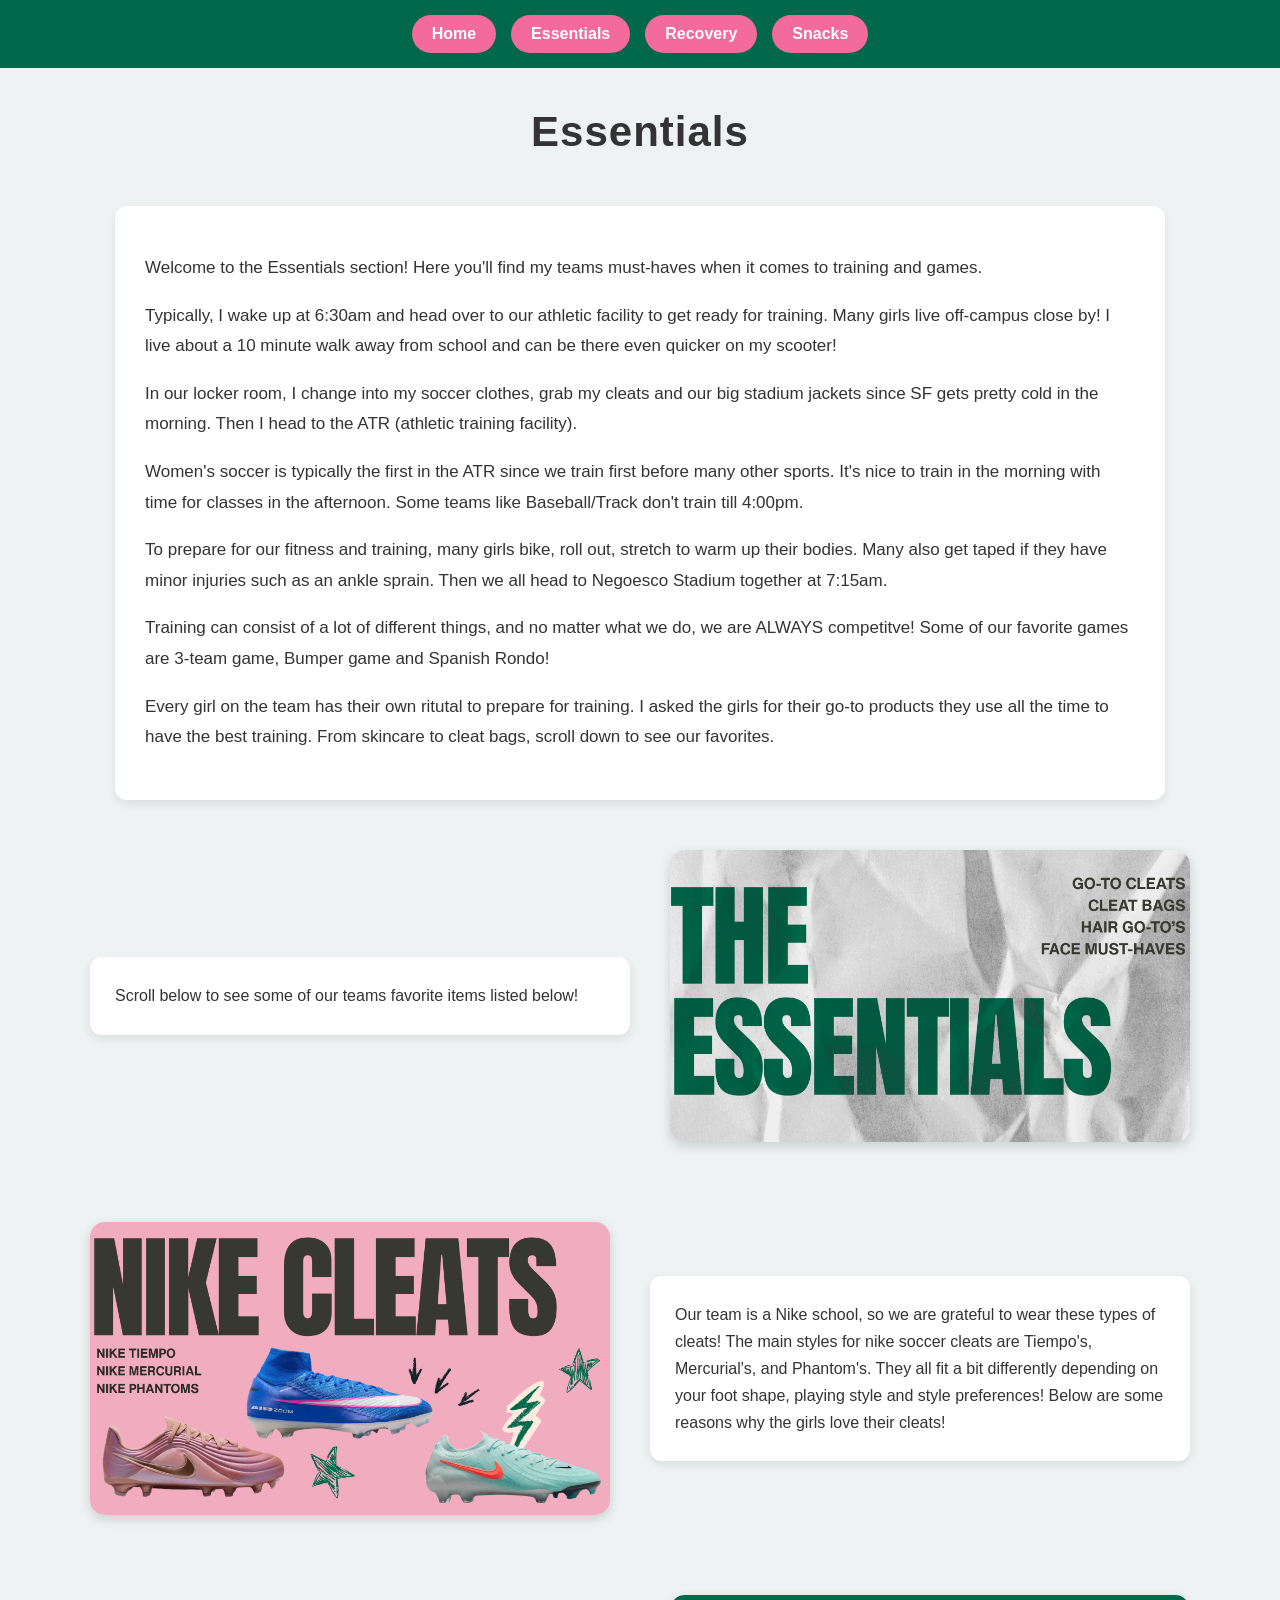
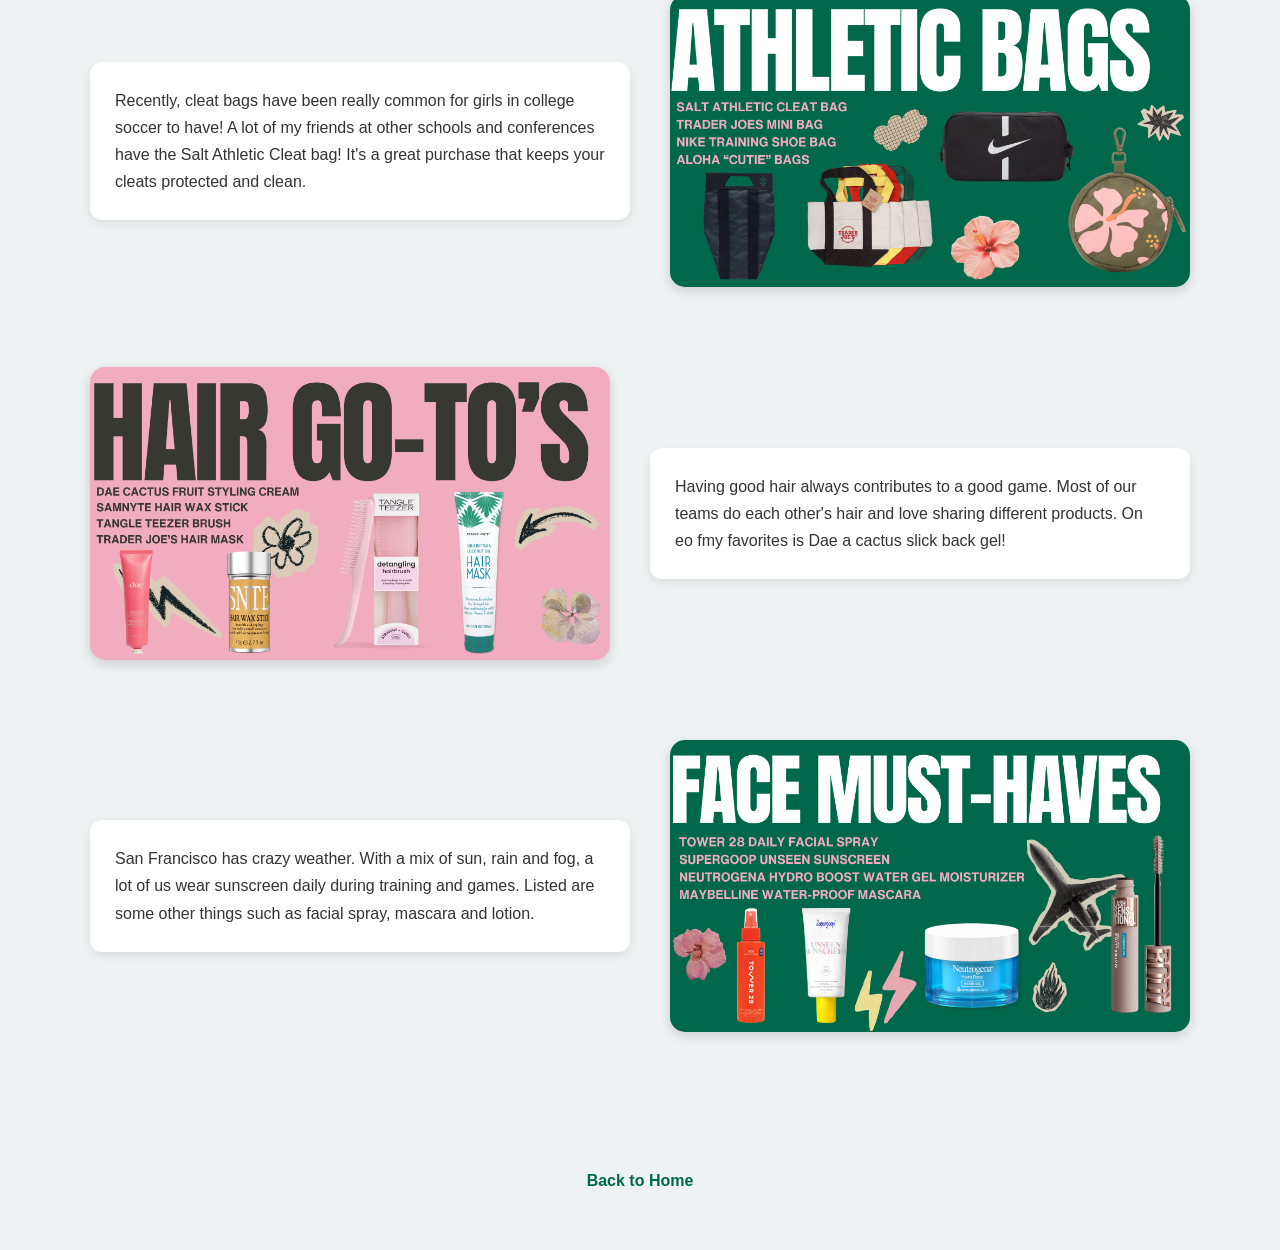
==== blog_1/blog_1.html @ 96dea5f0 "initial push to server" ====
<!doctype html>

<html lang="en">

<head>
    <meta charset="UTF-8">

    <!-- Correct CSS path -->
<link rel="stylesheet" href="../blog_1/css copy/blog1.css">

</head>

<body>

   <nav>
    <a href="../index.html">Home</a>
    <a href="../blog_1/blog_1.html">Essentials</a>
    <a href="../blog_2/blog_2.html">Recovery</a>
    <a href="../blog_3/blog_3.html">Snacks</a>
</nav>

   <h1>Essentials</h1>
<section class="essentials-container">

 <div class="intro">
    <p>
        Welcome to the Essentials section! Here you'll find my teams must-haves when it comes to training and games. 
    </p>
        
        Typically, I wake up at 6:30am and head over to our athletic facility to get ready for training. Many girls live off-campus close by! I live about a 10 minute walk away from school and can be there even quicker on my scooter! 
    </p>
    
    <p>
        In our locker room, I change into my soccer clothes, grab my cleats and our big stadium jackets since SF gets pretty cold in the morning. Then I head to the ATR (athletic training facility). 
    </p>

    <p>
        Women's soccer is typically the first in the ATR since we train first before many other sports. It's nice to train in the morning with time for classes in the afternoon. Some teams like Baseball/Track don't train till 4:00pm. 
    </p>  
    
    <p>
        To prepare for our fitness and training, many girls bike, roll out, stretch to warm up their bodies. Many also get taped if they have minor injuries such as an ankle sprain. Then we all head to Negoesco Stadium together at 7:15am.
    </p>

     <p>
        Training can consist of a lot of different things, and no matter what we do, we are ALWAYS competitve! Some of our favorite games are 3-team game, Bumper game and Spanish Rondo!
    </p>
        Every girl on the team has their own ritutal to prepare for training. I asked the girls for their go-to products they use all the time to have the best training. From skincare to cleat bags, scroll down to see our favorites.</p>
    </div>
</div>

    <div class="essential-item">
        <img src="img/the_essentials.png" alt="Essentials overview">
        <div class="text-box">
            <p>Scroll below to see some of our teams favorite items listed below!</p>
        </div>
    </div>

    <div class="essential-item">
        <img src="img/the_essentials1.png" alt="Cleats">
        <div class="text-box">
            <p>Our team is a Nike school, so we are grateful to wear these types of cleats! The main styles for nike soccer cleats are Tiempo's, Mercurial's, and Phantom's. They all fit a bit differently depending on your foot shape, playing style and style preferences! Below are some reasons why the girls love their cleats!</p>
        </div>
    </div>

    <div class="essential-item">
        <img src="img/the_essentials2.png" alt="Hair must haves">
        <div class="text-box">
            <p>Recently, cleat bags have been really common for girls in college soccer to have! A lot of my friends at other schools and conferences have the Salt Athletic Cleat bag! It's a great purchase that keeps your cleats protected and clean.</p>
        </div>
    </div>

    <div class="essential-item">
        <img src="img/the_essentials3.png" alt="Face essentials">
        <div class="text-box">
            <p>Having good hair always contributes to a good game. Most of our teams do each other's hair and love sharing different products. On eo fmy favorites is Dae a cactus slick back gel! </p>
        </div>
    </div>

    <div class="essential-item">
        <img src="img/the_essentials4.png" alt="Extra essentials">
        <div class="text-box">
          <p>San Francisco has crazy weather. With a mix of sun, rain and fog, a lot of us wear sunscreen daily during training and games. Listed are some other things such as facial spray, mascara and lotion. </p>
        </div>
    </div>

</section>

<a href="../index.html" class="back-home">Back to Home</a>
---- blog_1/css copy/blog1.css ----
/* BODY */
body {
    margin: 0;
    font-family: Helvetica, Arial, sans-serif;
    background-color: #eef2f3;
    color: #333;
}

/* Navigation bar */
nav {
    background-color: #00684A; /* nav background */
    padding: 15px 30px;
    display: flex;
    justify-content: center;
    gap: 15px; /* space between buttons */
}

/* All nav links as buttons */
nav a {
    display: inline-block;
    padding: 10px 20px;
    border-radius: 25px; /* rounded buttons */
    font-weight: 600;
    font-size: 16px;
    text-decoration: none;
    color: white;
    background-color: #F26B9A; /* pink button color */
    transition: all 0.3s ease;
}


/* PAGE HEADING */
h1 {
    text-align: center;
    margin-top: 40px;
    margin-bottom: 30px;
    color: #333;
    font-size: 42px;
    letter-spacing: 1px;
}

/* INTRO BOX */
.intro {
    width: 90%;
    max-width: 1000px;
    background-color: white;
    padding: 30px;
    border-radius: 12px;
    box-shadow: 0 4px 10px rgba(0,0,0,0.08);
    margin: 0 auto 50px auto;
    line-height: 1.8;
    font-size: 17px;
}

/* CONTAINER FOR ALL ESSENTIALS */
.essentials-container {
    max-width: 1100px;
    margin: 0 auto;
    padding: 20px;
}

/* EACH SECTION = FLEX ROW */
.essential-item {
    display: flex;
    align-items: center;
    justify-content: center;
    gap: 40px;
    margin-bottom: 80px;
    flex-wrap: wrap;
}

/* ALTERNATE LAYOUT */
.essential-item:nth-child(even) {
    flex-direction: row-reverse;
}

/* IMAGES */
.essential-item img {
    width: 100%;
    max-width: 520px;
    border-radius: 15px;
    box-shadow: 0 4px 12px rgba(0,0,0,0.15);
    display: block;
}

/* TEXT BOX */
.text-box {
    flex: 1;
    min-width: 280px;
    max-width: 500px;
    background-color: white;
    padding: 25px;
    border-radius: 12px;
    box-shadow: 0 4px 10px rgba(0,0,0,0.08);
}

/* TEXT INSIDE */
.text-box p {
    margin: 0;
    font-size: 16px;
    line-height: 1.7;
}

/* BACK TO HOME LINK ONLY */
.back-home {
    display: block;
    text-align: center;
    margin: 40px 0 60px 0;
    text-decoration: none;
    color: #00684A;
    font-weight: bold;
    font-size: 16px;
    transition: color 0.3s ease;
}

.back-home:hover {
    color: #A8228E;
}
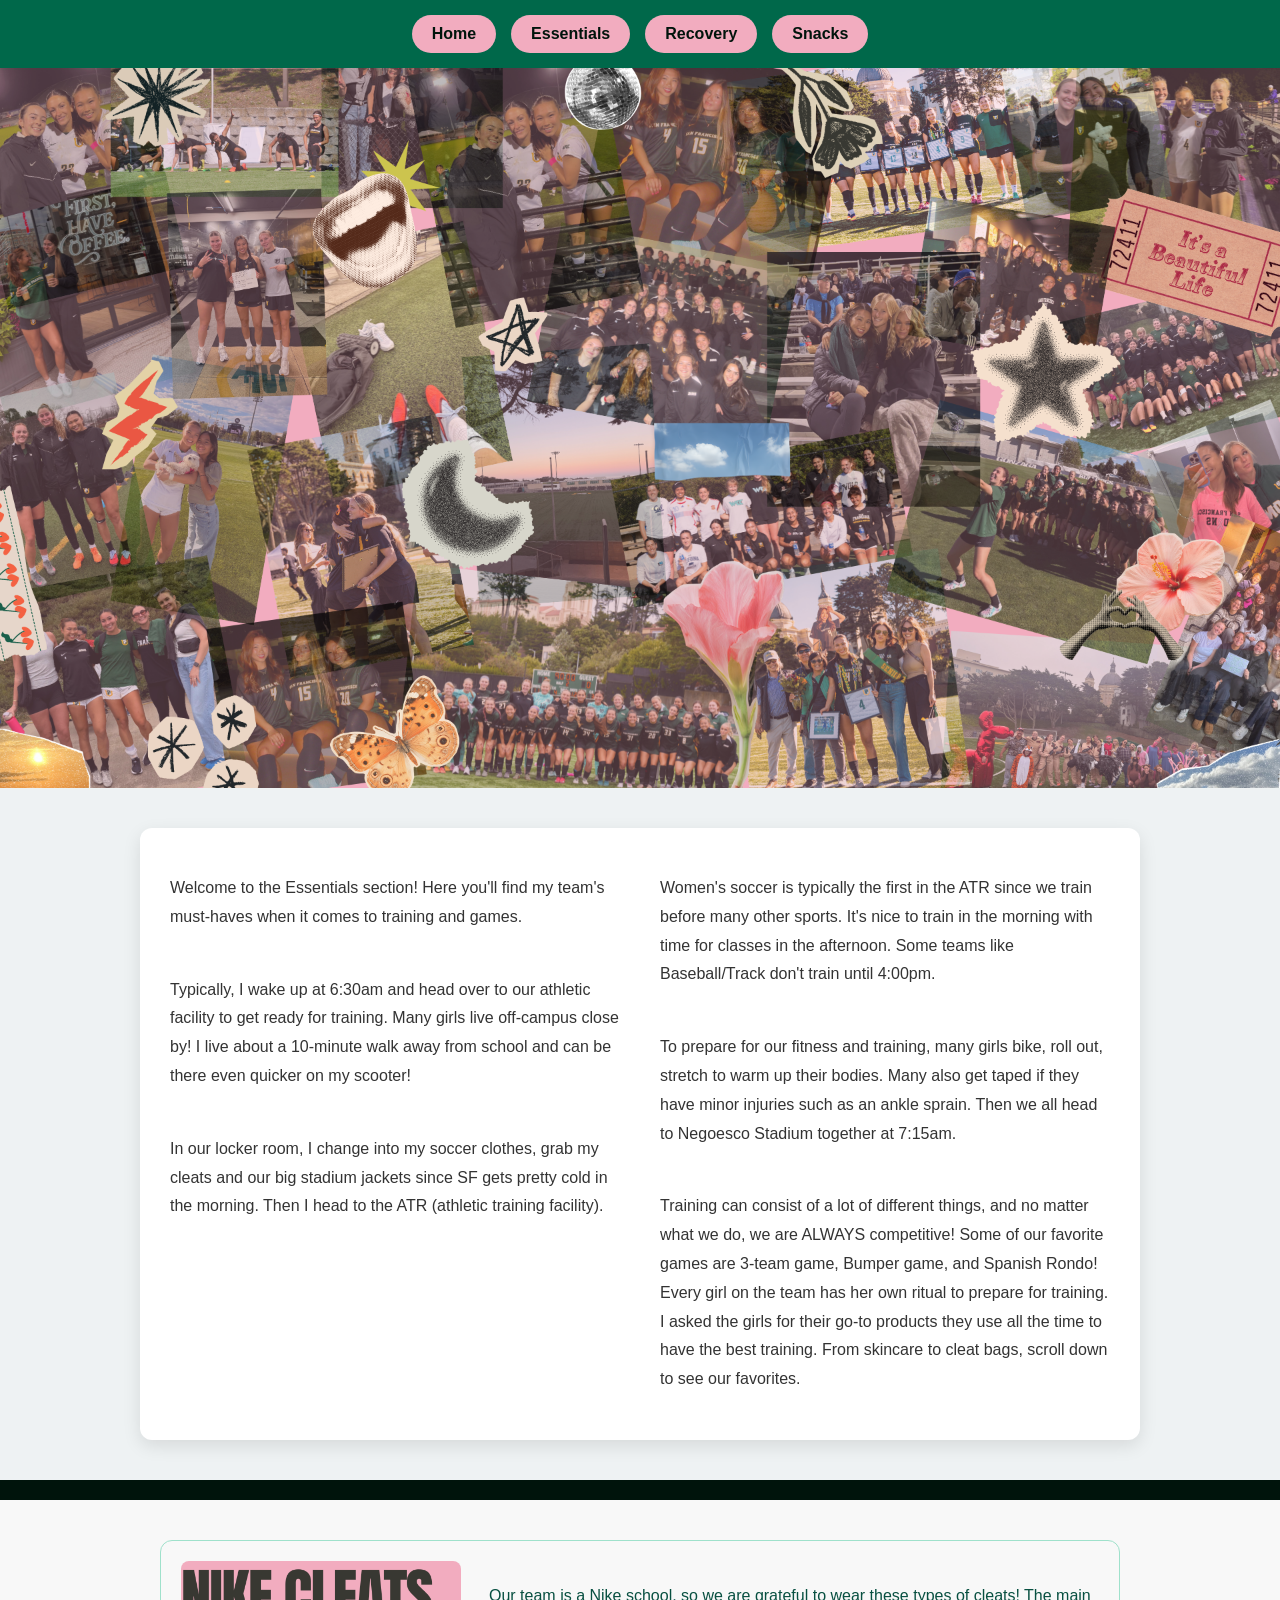
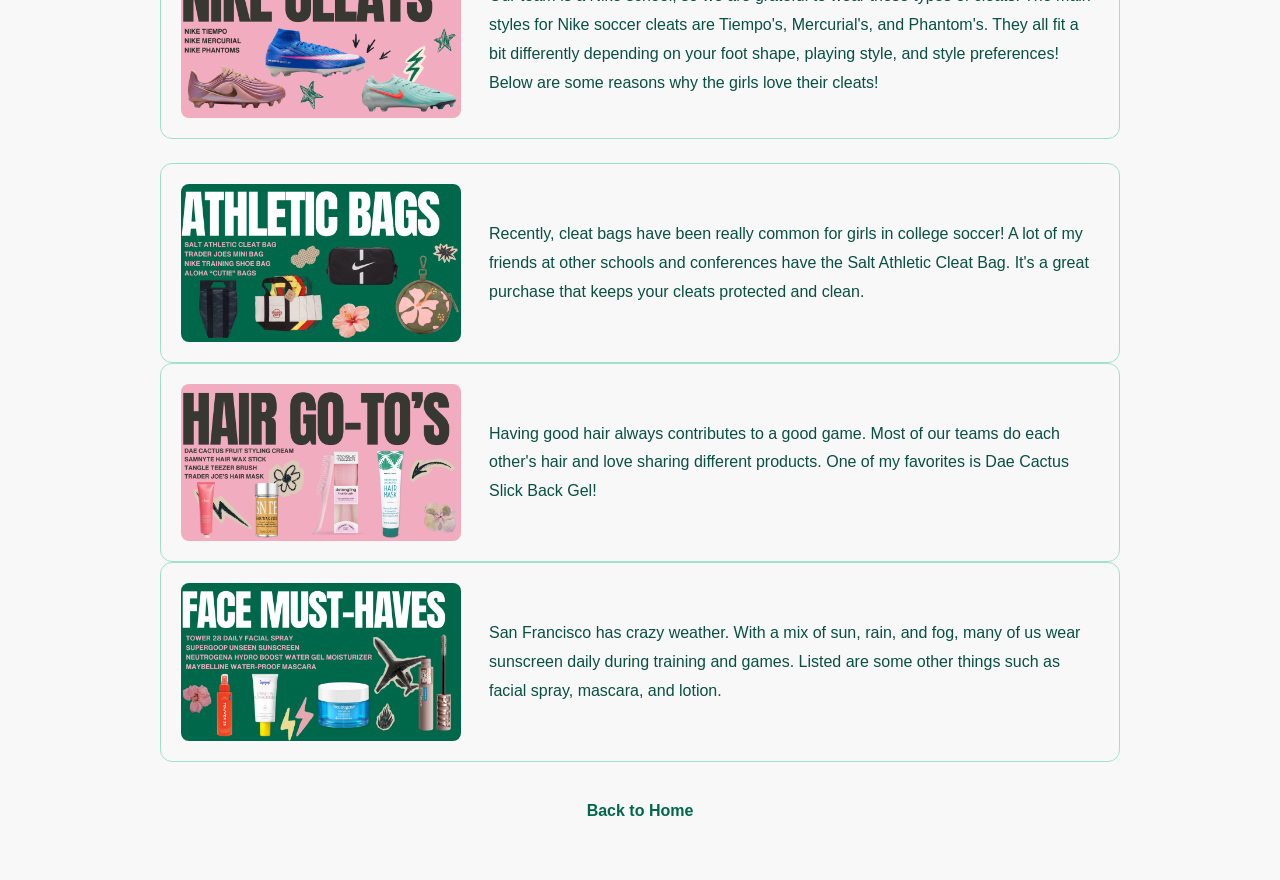
==== commit 702d03d2: "updates" ====
--- a/blog_1/blog_1.html
+++ b/blog_1/blog_1.html
@@ -1,89 +1,99 @@
 <!doctype html>
-
 <html lang="en">
 
 <head>
     <meta charset="UTF-8">
-
-    <!-- Correct CSS path -->
-<link rel="stylesheet" href="../blog_1/css copy/blog1.css">
-
+    <title>Essentials | D1 USF Women's Soccer</title>
+    <link rel="stylesheet" href="../css/styles.css">
 </head>
 
 <body>
 
-   <nav>
-    <a href="../index.html">Home</a>
-    <a href="../blog_1/blog_1.html">Essentials</a>
-    <a href="../blog_2/blog_2.html">Recovery</a>
-    <a href="../blog_3/blog_3.html">Snacks</a>
-</nav>
+    <!-- NAVIGATION -->
+    <nav>
+        <a href="../index.html">Home</a>
+        <a href="blog_1.html">Essentials</a>
+        <a href="../blog_2/blog_2.html">Recovery</a>
+        <a href="../blog_3/blog_3.html">Snacks</a>
+    </nav>
 
-   <h1>Essentials</h1>
-<section class="essentials-container">
+    <section class="about-me">
+        <img src="../img/aboutme_background1.png" alt="About Me">
+    </section>
 
- <div class="intro">
-    <p>
-        Welcome to the Essentials section! Here you'll find my teams must-haves when it comes to training and games. 
-    </p>
-        
-        Typically, I wake up at 6:30am and head over to our athletic facility to get ready for training. Many girls live off-campus close by! I live about a 10 minute walk away from school and can be there even quicker on my scooter! 
-    </p>
-    
-    <p>
-        In our locker room, I change into my soccer clothes, grab my cleats and our big stadium jackets since SF gets pretty cold in the morning. Then I head to the ATR (athletic training facility). 
-    </p>
+    <!-- INTRO TEXT BOX / TWO COLUMNS -->
+    <section class="intro-overlay-wrapper">
+        <div class="intro-overlay">
+            <div class="intro-columns">
+                <div class="column">
+                    <p>Welcome to the Essentials section! Here you'll find my team's must-haves when it comes to training and games.</p>
+                    <p>Typically, I wake up at 6:30am and head over to our athletic facility to get ready for training. Many girls live off-campus close by! I live about a 10-minute walk away from school and can be there even quicker on my scooter!</p>
+                    <p>In our locker room, I change into my soccer clothes, grab my cleats and our big stadium jackets since SF gets pretty cold in the morning. Then I head to the ATR (athletic training facility).</p>
+                </div>
+                <div class="column">
+                    <p>Women's soccer is typically the first in the ATR since we train before many other sports. It's nice to train in the morning with time for classes in the afternoon. Some teams like Baseball/Track don't train until 4:00pm.</p>
+                    <p>To prepare for our fitness and training, many girls bike, roll out, stretch to warm up their bodies. Many also get taped if they have minor injuries such as an ankle sprain. Then we all head to Negoesco Stadium together at 7:15am.</p>
+                    <p>Training can consist of a lot of different things, and no matter what we do, we are ALWAYS competitive! Some of our favorite games are 3-team game, Bumper game, and Spanish Rondo! Every girl on the team has her own ritual to prepare for training. I asked the girls for their go-to products they use all the time to have the best training. From skincare to cleat bags, scroll down to see our favorites.</p>
+                </div>
+            </div>
+        </div>
+    </section>
 
-    <p>
-        Women's soccer is typically the first in the ATR since we train first before many other sports. It's nice to train in the morning with time for classes in the afternoon. Some teams like Baseball/Track don't train till 4:00pm. 
-    </p>  
-    
-    <p>
-        To prepare for our fitness and training, many girls bike, roll out, stretch to warm up their bodies. Many also get taped if they have minor injuries such as an ankle sprain. Then we all head to Negoesco Stadium together at 7:15am.
-    </p>
+        <!-- DIVIDER -->
+    <section class="divider"></section>
 
-     <p>
-        Training can consist of a lot of different things, and no matter what we do, we are ALWAYS competitve! Some of our favorite games are 3-team game, Bumper game and Spanish Rondo!
-    </p>
-        Every girl on the team has their own ritutal to prepare for training. I asked the girls for their go-to products they use all the time to have the best training. From skincare to cleat bags, scroll down to see our favorites.</p>
+    <!-- ESSENTIALS LIST -->
+    <div class="essentials-list">
+
+        <!-- ESSENTIAL 1 -->
+        <div class="essential-card">
+            <div class="image-box">
+                <img src="img/the_essentials1.png" alt="Nike cleats">
+            </div>
+            <div class="text-box">
+                <p>Our team is a Nike school, so we are grateful to wear these types of cleats! The main styles for Nike soccer cleats are Tiempo's, Mercurial's, and Phantom's. They all fit a bit differently depending on your foot shape, playing style, and style preferences! Below are some reasons why the girls love their cleats!</p>
+            </div>
+        </div>
+
+        <!-- ESSENTIAL 2 -->
+        <div class="background-imagesection">
+
+         
+        <div class="essential-card">
+            <div class="image-box">
+                <img src="img/the_essentials2.png" alt="Cleat Bags">
+            </div>
+            <div class="text-box">
+                <p>Recently, cleat bags have been really common for girls in college soccer! A lot of my friends at other schools and conferences have the Salt Athletic Cleat Bag. It's a great purchase that keeps your cleats protected and clean.</p>
+            </div>
+        </div>
+
+        <!-- ESSENTIAL 3 -->
+        <div class="essential-card">
+            <div class="image-box">
+                <img src="img/the_essentials3.png" alt="Hair Essentials">
+            </div>
+            <div class="text-box">
+                <p>Having good hair always contributes to a good game. Most of our teams do each other's hair and love sharing different products. One of my favorites is Dae Cactus Slick Back Gel!</p>
+            </div>
+        </div>
+
+        <!-- ESSENTIAL 4 -->
+        <div class="essential-card">
+            <div class="image-box">
+                <img src="img/the_essentials4.png" alt="Face Essentials">
+            </div>
+            <div class="text-box">
+                <p>San Francisco has crazy weather. With a mix of sun, rain, and fog, many of us wear sunscreen daily during training and games. Listed are some other things such as facial spray, mascara, and lotion.</p>
+            </div>
+        </div>
+
     </div>
-</div>
-
-    <div class="essential-item">
-        <img src="img/the_essentials.png" alt="Essentials overview">
-        <div class="text-box">
-            <p>Scroll below to see some of our teams favorite items listed below!</p>
-        </div>
     </div>
 
-    <div class="essential-item">
-        <img src="img/the_essentials1.png" alt="Cleats">
-        <div class="text-box">
-            <p>Our team is a Nike school, so we are grateful to wear these types of cleats! The main styles for nike soccer cleats are Tiempo's, Mercurial's, and Phantom's. They all fit a bit differently depending on your foot shape, playing style and style preferences! Below are some reasons why the girls love their cleats!</p>
-        </div>
-    </div>
+    <!-- BACK TO HOME -->
+    <a href="../index.html" class="back-home">Back to Home</a>
+    
 
-    <div class="essential-item">
-        <img src="img/the_essentials2.png" alt="Hair must haves">
-        <div class="text-box">
-            <p>Recently, cleat bags have been really common for girls in college soccer to have! A lot of my friends at other schools and conferences have the Salt Athletic Cleat bag! It's a great purchase that keeps your cleats protected and clean.</p>
-        </div>
-    </div>
-
-    <div class="essential-item">
-        <img src="img/the_essentials3.png" alt="Face essentials">
-        <div class="text-box">
-            <p>Having good hair always contributes to a good game. Most of our teams do each other's hair and love sharing different products. On eo fmy favorites is Dae a cactus slick back gel! </p>
-        </div>
-    </div>
-
-    <div class="essential-item">
-        <img src="img/the_essentials4.png" alt="Extra essentials">
-        <div class="text-box">
-          <p>San Francisco has crazy weather. With a mix of sun, rain and fog, a lot of us wear sunscreen daily during training and games. Listed are some other things such as facial spray, mascara and lotion. </p>
-        </div>
-    </div>
-
-</section>
-
-<a href="../index.html" class="back-home">Back to Home</a>+</body>
+</html>
--- a/css/styles.css
+++ b/css/styles.css
@@ -0,0 +1,272 @@
+body {
+    margin: 0;
+    font-family: Helvetica, Arial, sans-serif;
+    background-color: #f8f8f8;
+}
+
+/* NAVIGATION */
+nav {
+    background-color: #00684A;
+    padding: 15px 30px;
+    display: flex;
+    justify-content: center;
+    gap: 15px;
+}
+
+nav a {
+    display: inline-block;
+    padding: 10px 20px;
+    border-radius: 25px;
+    font-weight: 600;
+    font-size: 16px;
+    text-decoration: none;
+    color: #00140C;
+    background-color: #F2ACBF;
+    transition: all 0.3s ease;
+}
+
+nav a:hover {
+    background-color: #A8228E;
+    color: white;
+}
+
+/* HEADER */
+header {
+    text-align: center;
+    padding: 60px 20px 40px 20px;
+    background-color: #00684A;
+    color: white;
+}
+
+header h1 {
+    font-size: 36px;
+    margin-bottom: 10px;
+}
+
+/* DIVIDER */
+.divider {
+    height: 20px;
+    background-color: #00140C;
+    width: 100%;
+    margin: 0;
+}
+
+/* ABOUT ME */
+.about-me {
+    width: 100%;
+    text-align: center;
+}
+
+.about-me img {
+    width: 100%;
+    max-height: 80vh;
+    object-fit: cover;
+    display: block;
+    margin: 0 auto;
+}
+
+/* INTRODUCTION (home page background collage) */
+.introduction {
+    width: 100%;
+    min-height: 100vh;
+    padding: 80px 20px;
+    background-image: url(../img/home_backgroundcollage.pdf);
+    background-size: cover;
+    background-position: center;
+    background-repeat: no-repeat;
+    display: flex;
+    justify-content: center;
+    align-items: center;
+    box-sizing: border-box;
+}
+
+/* INTRO OVERLAY (shared) */
+.intro-overlay {
+    max-width: 1000px;
+    width: 100%;
+    background-color: rgba(255, 255, 255, 0.88);
+    padding: 50px 40px;
+    border-radius: 20px;
+    box-shadow: 0 6px 18px rgba(0,0,0,0.15);
+    font-size: 18px;
+    line-height: 1.8;
+    color: #333;
+    text-align: left;
+    box-sizing: border-box;
+}
+
+/* INTRO OVERLAY WRAPPER (blog pages) */
+.intro-overlay-wrapper {
+    display: flex;
+    justify-content: center;
+    align-items: center;
+    width: 100%;
+    padding: 40px 20px;
+    box-sizing: border-box;
+    background-color: #eef2f3;
+}
+
+.intro-overlay-wrapper .intro-overlay {
+    background-color: white;
+    box-shadow: 0 6px 18px rgba(0,0,0,0.1);
+    border-radius: 12px;
+    padding: 30px;
+    font-size: 16px;
+}
+
+/* TWO-COLUMN LAYOUT */
+.intro-columns {
+    display: flex;
+    gap: 40px;
+    flex-wrap: wrap;
+    justify-content: center;
+    text-align: left;
+}
+
+.intro-columns .column {
+    flex: 1 1 300px;
+    min-width: 260px;
+    font-size: 16px;
+    line-height: 1.8;
+    display: flex;
+    flex-direction: column;
+    gap: 12px;
+}
+
+/* BLOG PREVIEWS */
+.blog-footer {
+    background-color: #00684A;
+    padding: 60px 20px;
+}
+
+.blog-footer .blog-previews {
+    display: flex;
+    justify-content: center;
+    flex-wrap: wrap;
+    gap: 20px;
+    max-width: 1200px;
+    margin: 0 auto;
+}
+
+.blog-previews {
+    display: flex;
+    justify-content: space-around;
+    flex-wrap: wrap;
+    margin: 40px 20px 60px 20px;
+    gap: 20px;
+}
+
+.preview {
+    background-color: white;
+    padding: 20px;
+    border-radius: 10px;
+    box-shadow: 0 4px 8px #F2ACBF;
+    flex: 1 1 250px;
+    max-width: 300px;
+    text-align: center;
+}
+
+.preview h2 {
+    color: #00684A;
+    margin-bottom: 10px;
+}
+
+.preview p {
+    font-size: 16px;
+    margin-bottom: 15px;
+}
+
+.preview a {
+    text-decoration: none;
+    color: #00140C;
+    padding: 8px 15px;
+    border-radius: 5px;
+    transition: all 0.3s ease;
+}
+
+/* ESSENTIALS LIST (shared across blog_1 and blog_2) */
+.essentials-list {
+    display: flex;
+    flex-direction: column;
+    gap: 24px;
+    max-width: 1000px;
+    margin: 40px auto;
+    padding: 0 20px;
+    box-sizing: border-box;
+}
+
+
+
+/* ESSENTIAL CARD (shared across blog_1 and blog_2) */
+.essential-card {
+    display: flex;
+    flex-direction: row;
+    align-items: center;
+    gap: 28px;
+    padding: 20px;
+    background-image: white;
+    background-size: cover;
+    background-position: center;
+    border: 1px solid #9FE1CB;
+    border-radius: 12px;
+    box-sizing: border-box;
+}
+
+.essential-card .image-box {
+    flex-shrink: 0;
+    width: 280px;
+}
+
+.essential-card .image-box img {
+    width: 100%;
+    height: auto;
+    object-fit: contain;
+    border-radius: 8px;
+    display: block;
+}
+
+.essential-card .text-box {
+    flex: 1;
+    font-size: 16px;
+    line-height: 1.8;
+    color: #085041;
+}
+
+/* BACK TO HOME */
+.back-home {
+    display: block;
+    text-align: center;
+    margin: 40px 0 60px 0;
+    text-decoration: none;
+    color: #00684A;
+    font-weight: bold;
+    font-size: 16px;
+}
+
+.back-home:hover {
+    color: #A8228E;
+}
+
+/* BLOG 2 — RECOVERY PAGE */
+.recovery-container {
+    max-width: 1000px;
+    margin: 0 auto;
+    padding: 0 20px;
+    box-sizing: border-box;
+}
+
+.recovery-container .intro-text {
+    font-size: 16px;
+    line-height: 1.8;
+    color: #333;
+    text-align: center;
+    margin: 32px 0;
+}
+
+.recovery-page-title {
+    text-align: center;
+    font-size: 32px;
+    font-weight: 700;
+    color: #00684A;
+    margin: 40px 0 10px;
+}
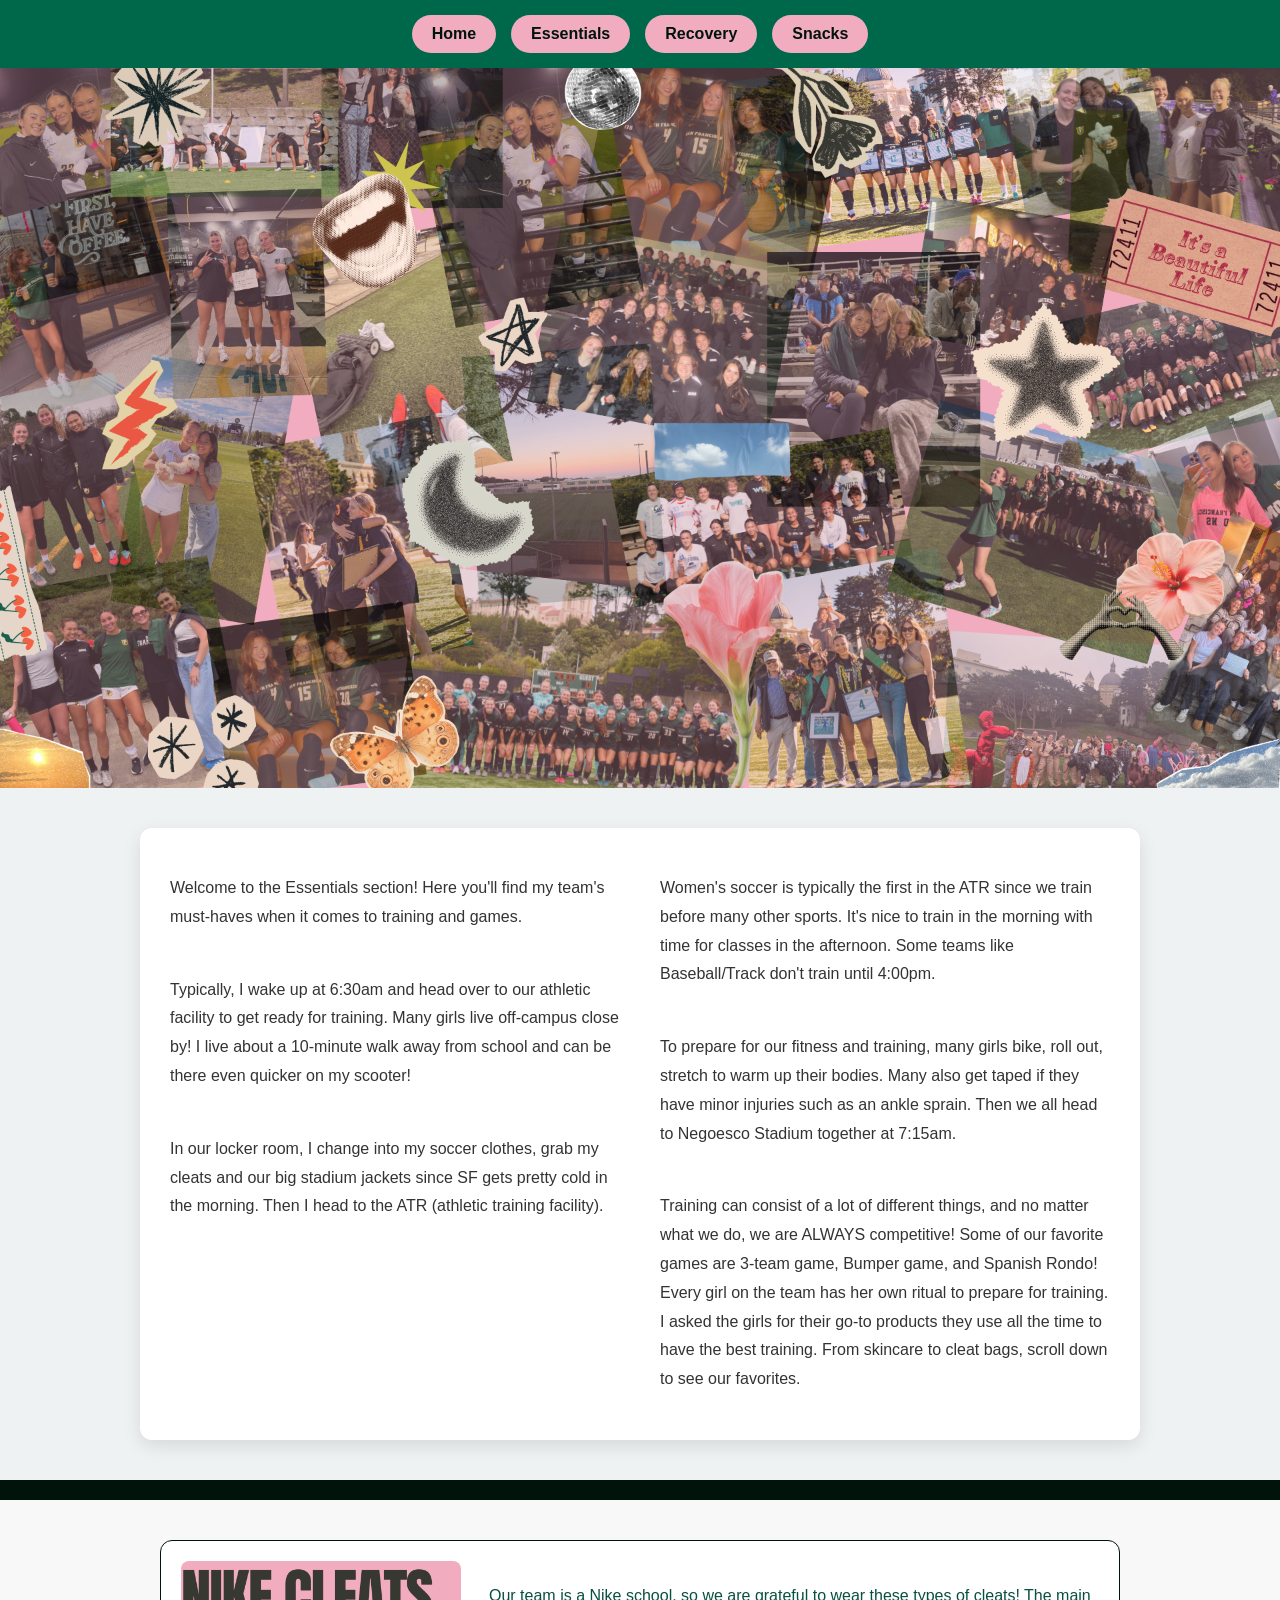
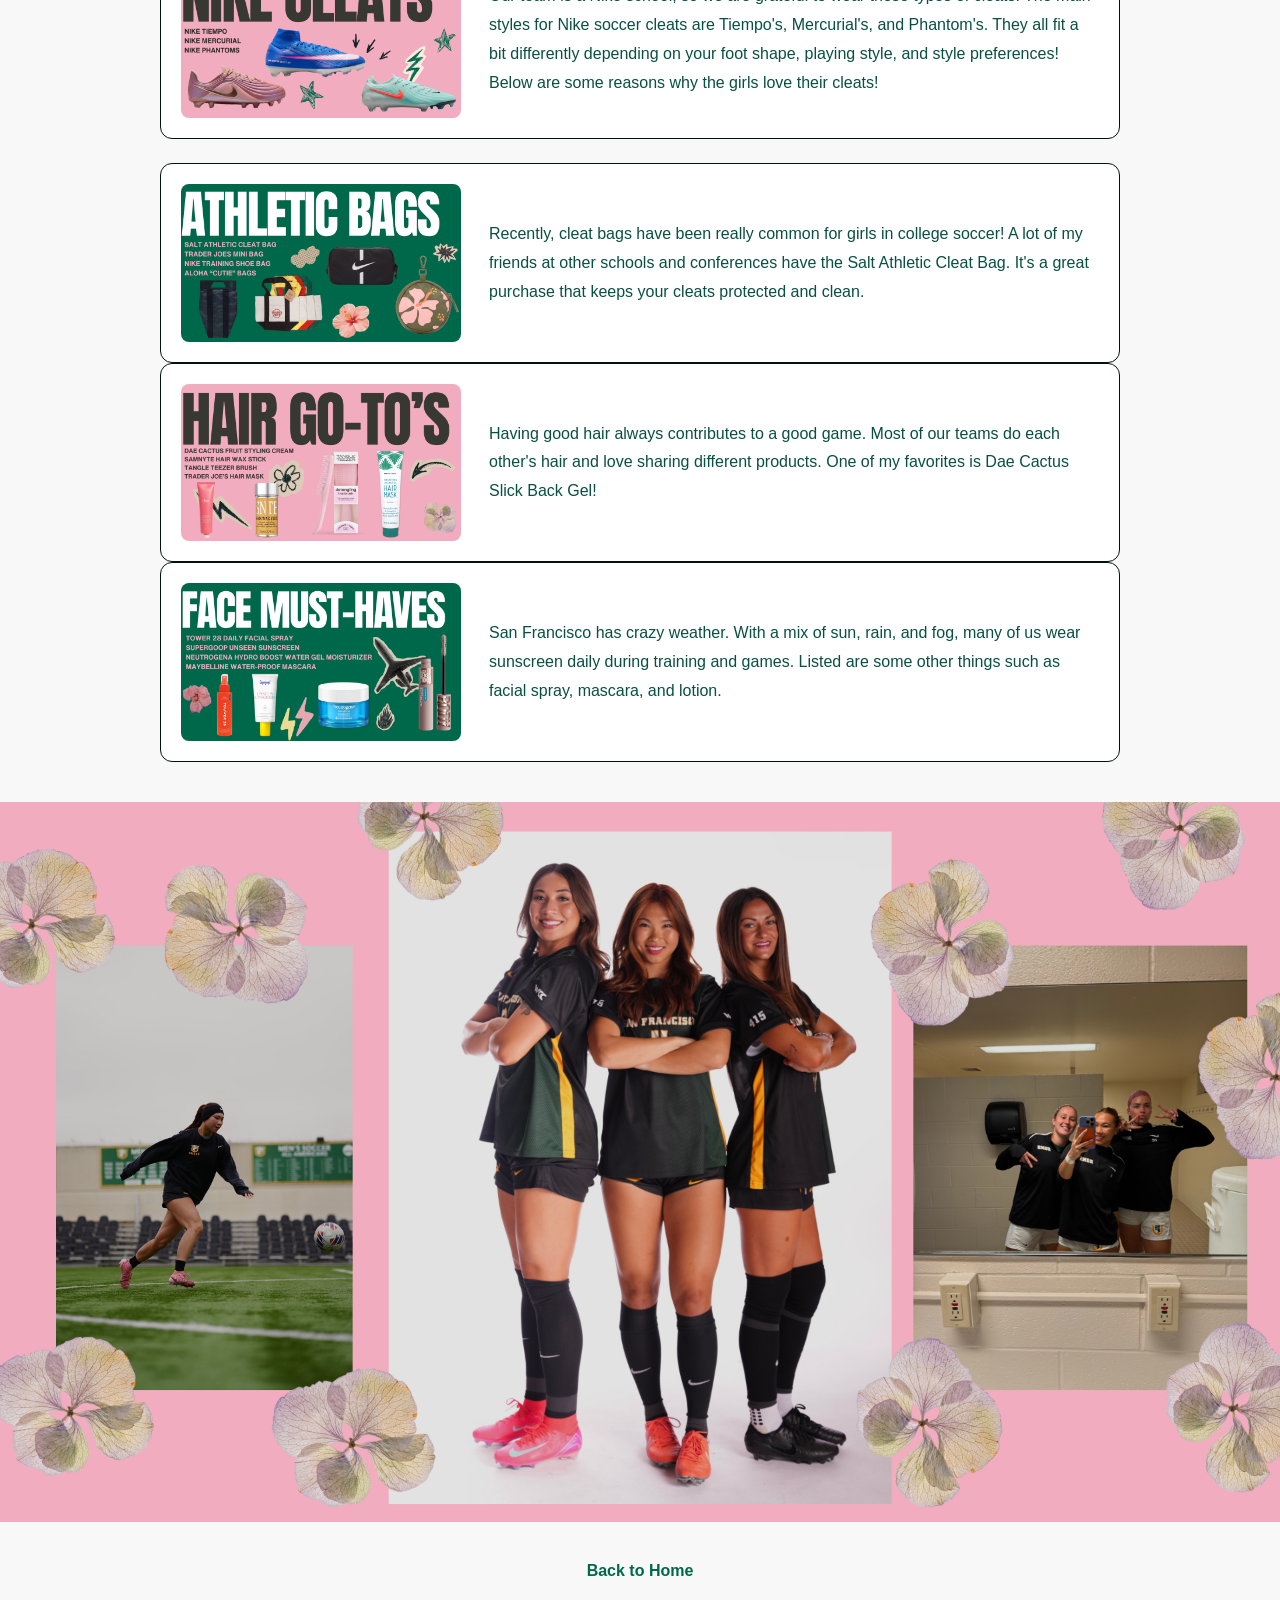
==== commit fe0e9a4e: "update 4/8/26" ====
--- a/blog_1/blog_1.html
+++ b/blog_1/blog_1.html
@@ -91,6 +91,11 @@
     </div>
     </div>
 
+<!-- FOOTER IMAGE -->
+<section class="footer-image">
+    <img src="../blog_1/img/footer.png" alt="Footer Image">
+</section>
+
     <!-- BACK TO HOME -->
     <a href="../index.html" class="back-home">Back to Home</a>
     
--- a/css/styles.css
+++ b/css/styles.css
@@ -11,6 +11,7 @@
     display: flex;
     justify-content: center;
     gap: 15px;
+    flex-wrap: wrap;
 }
 
 nav a {
@@ -51,7 +52,7 @@
     margin: 0;
 }
 
-/* ABOUT ME */
+/* ABOUT ME / TOP IMAGE */
 .about-me {
     width: 100%;
     text-align: center;
@@ -131,6 +132,24 @@
     display: flex;
     flex-direction: column;
     gap: 12px;
+}
+
+/* SHARED INTRO TEXT */
+.intro-text {
+    font-size: 16px;
+    line-height: 1.8;
+    color: #333;
+    text-align: center;
+    margin: 20px 0 0 0;
+}
+
+/* PAGE TITLES */
+.recovery-page-title {
+    text-align: center;
+    font-size: 32px;
+    font-weight: 700;
+    color: #00684A;
+    margin: 0 0 10px 0;
 }
 
 /* BLOG PREVIEWS */
@@ -184,7 +203,7 @@
     transition: all 0.3s ease;
 }
 
-/* ESSENTIALS LIST (shared across blog_1 and blog_2) */
+/* ESSENTIALS / SHARED CARD LIST */
 .essentials-list {
     display: flex;
     flex-direction: column;
@@ -195,19 +214,15 @@
     box-sizing: border-box;
 }
 
-
-
-/* ESSENTIAL CARD (shared across blog_1 and blog_2) */
+/* ESSENTIAL CARD */
 .essential-card {
     display: flex;
     flex-direction: row;
     align-items: center;
     gap: 28px;
     padding: 20px;
-    background-image: white;
-    background-size: cover;
-    background-position: center;
-    border: 1px solid #9FE1CB;
+    background-color: white;
+    border: 1px solid #00140C;
     border-radius: 12px;
     box-sizing: border-box;
 }
@@ -247,7 +262,7 @@
     color: #A8228E;
 }
 
-/* BLOG 2 — RECOVERY PAGE */
+/* RECOVERY CONTAINER */
 .recovery-container {
     max-width: 1000px;
     margin: 0 auto;
@@ -263,10 +278,64 @@
     margin: 32px 0;
 }
 
-.recovery-page-title {
-    text-align: center;
-    font-size: 32px;
-    font-weight: 700;
-    color: #00684A;
-    margin: 40px 0 10px;
+/* FOOTER IMAGE */
+.footer-image {
+    width: 100%;
+    margin-top: 40px;
+    overflow: hidden;
+}
+
+.footer-image img {
+    width: 100%;
+    height: auto;
+    display: block;
+}
+
+/* OPTIONAL FOOTER */
+.site-footer {
+    background-color: #00684A;
+    color: white;
+    text-align: center;
+    padding: 20px;
+    font-size: 14px;
+}
+
+/* MOBILE RESPONSIVE */
+@media (max-width: 768px) {
+    .intro-overlay {
+        padding: 30px 20px;
+    }
+
+    .intro-columns {
+        flex-direction: column;
+        gap: 20px;
+    }
+
+    .essential-card {
+        flex-direction: column;
+        text-align: center;
+    }
+
+    .essential-card .image-box {
+        width: 100%;
+        max-width: 300px;
+    }
+
+    .essential-card .text-box {
+        width: 100%;
+    }
+
+    .recovery-page-title {
+        font-size: 28px;
+    }
+
+    nav {
+        gap: 10px;
+        padding: 15px 15px;
+    }
+
+    nav a {
+        font-size: 14px;
+        padding: 8px 16px;
+    }
 }
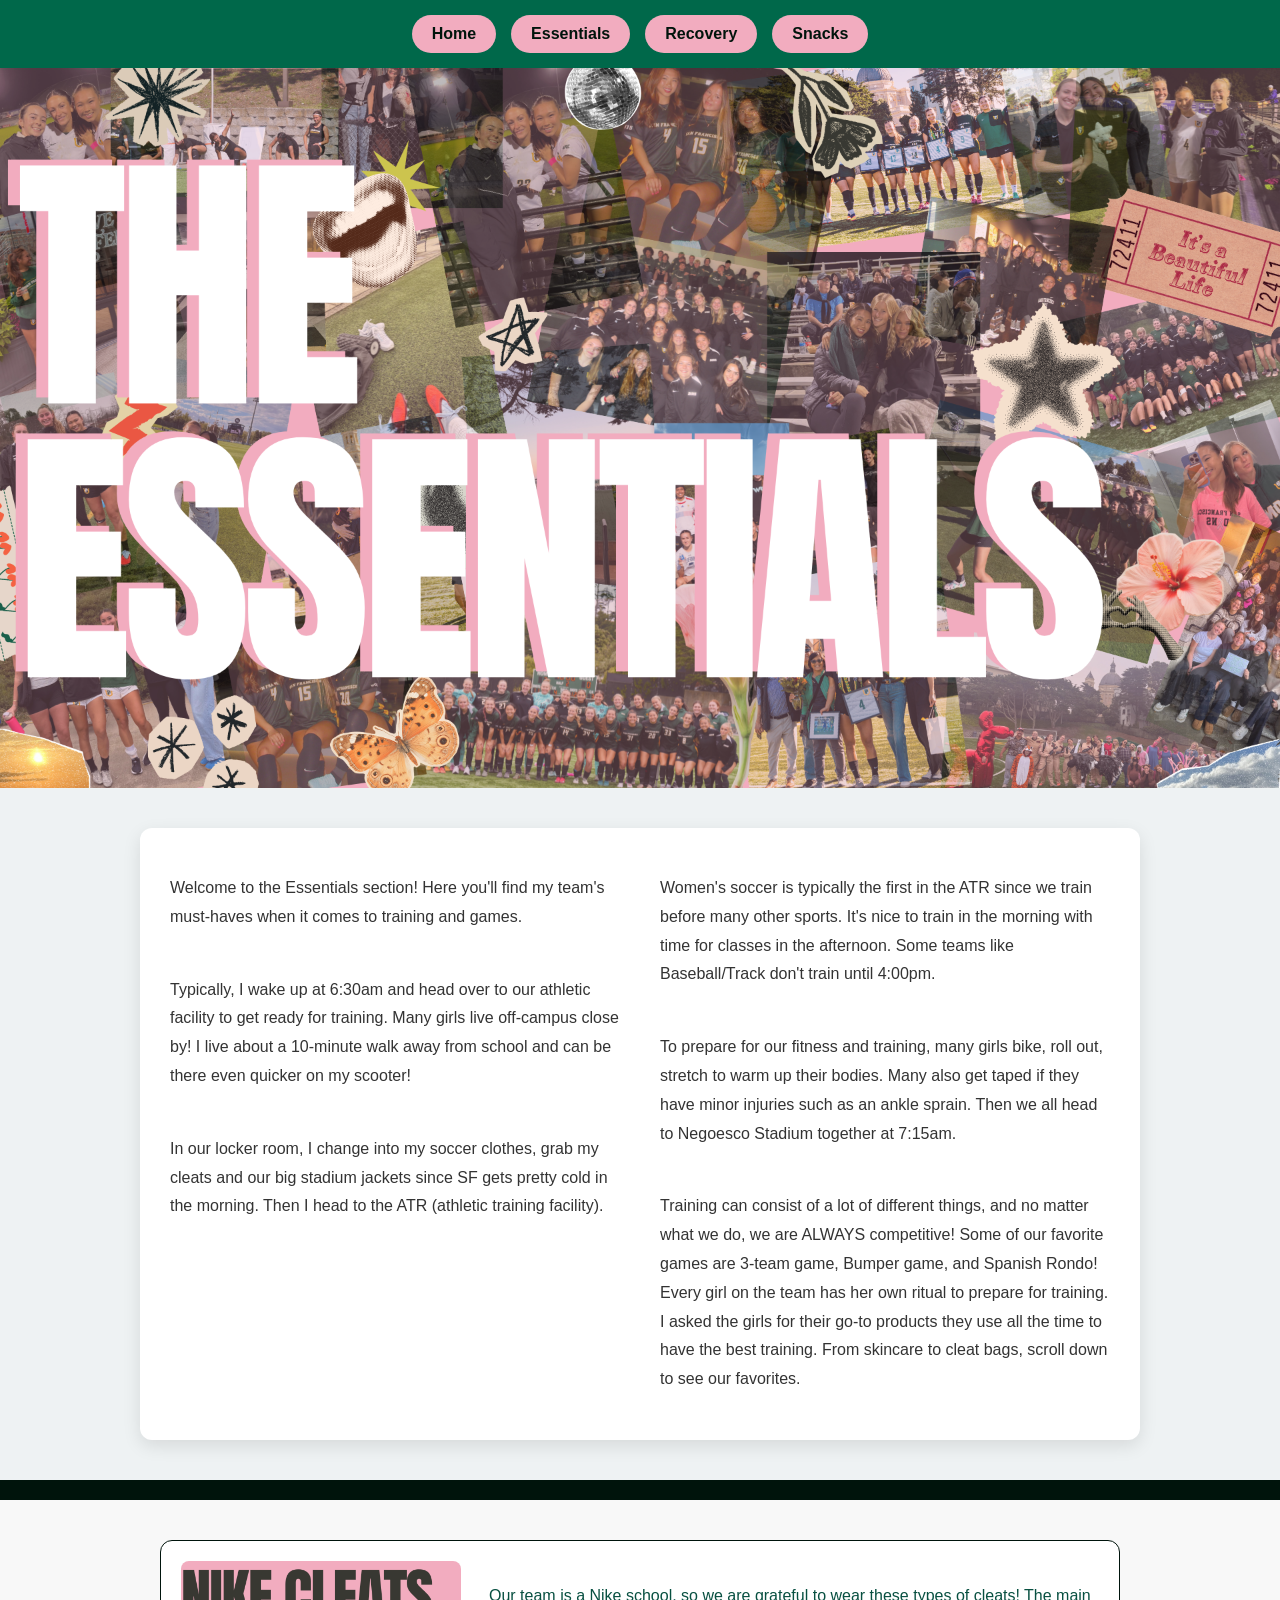
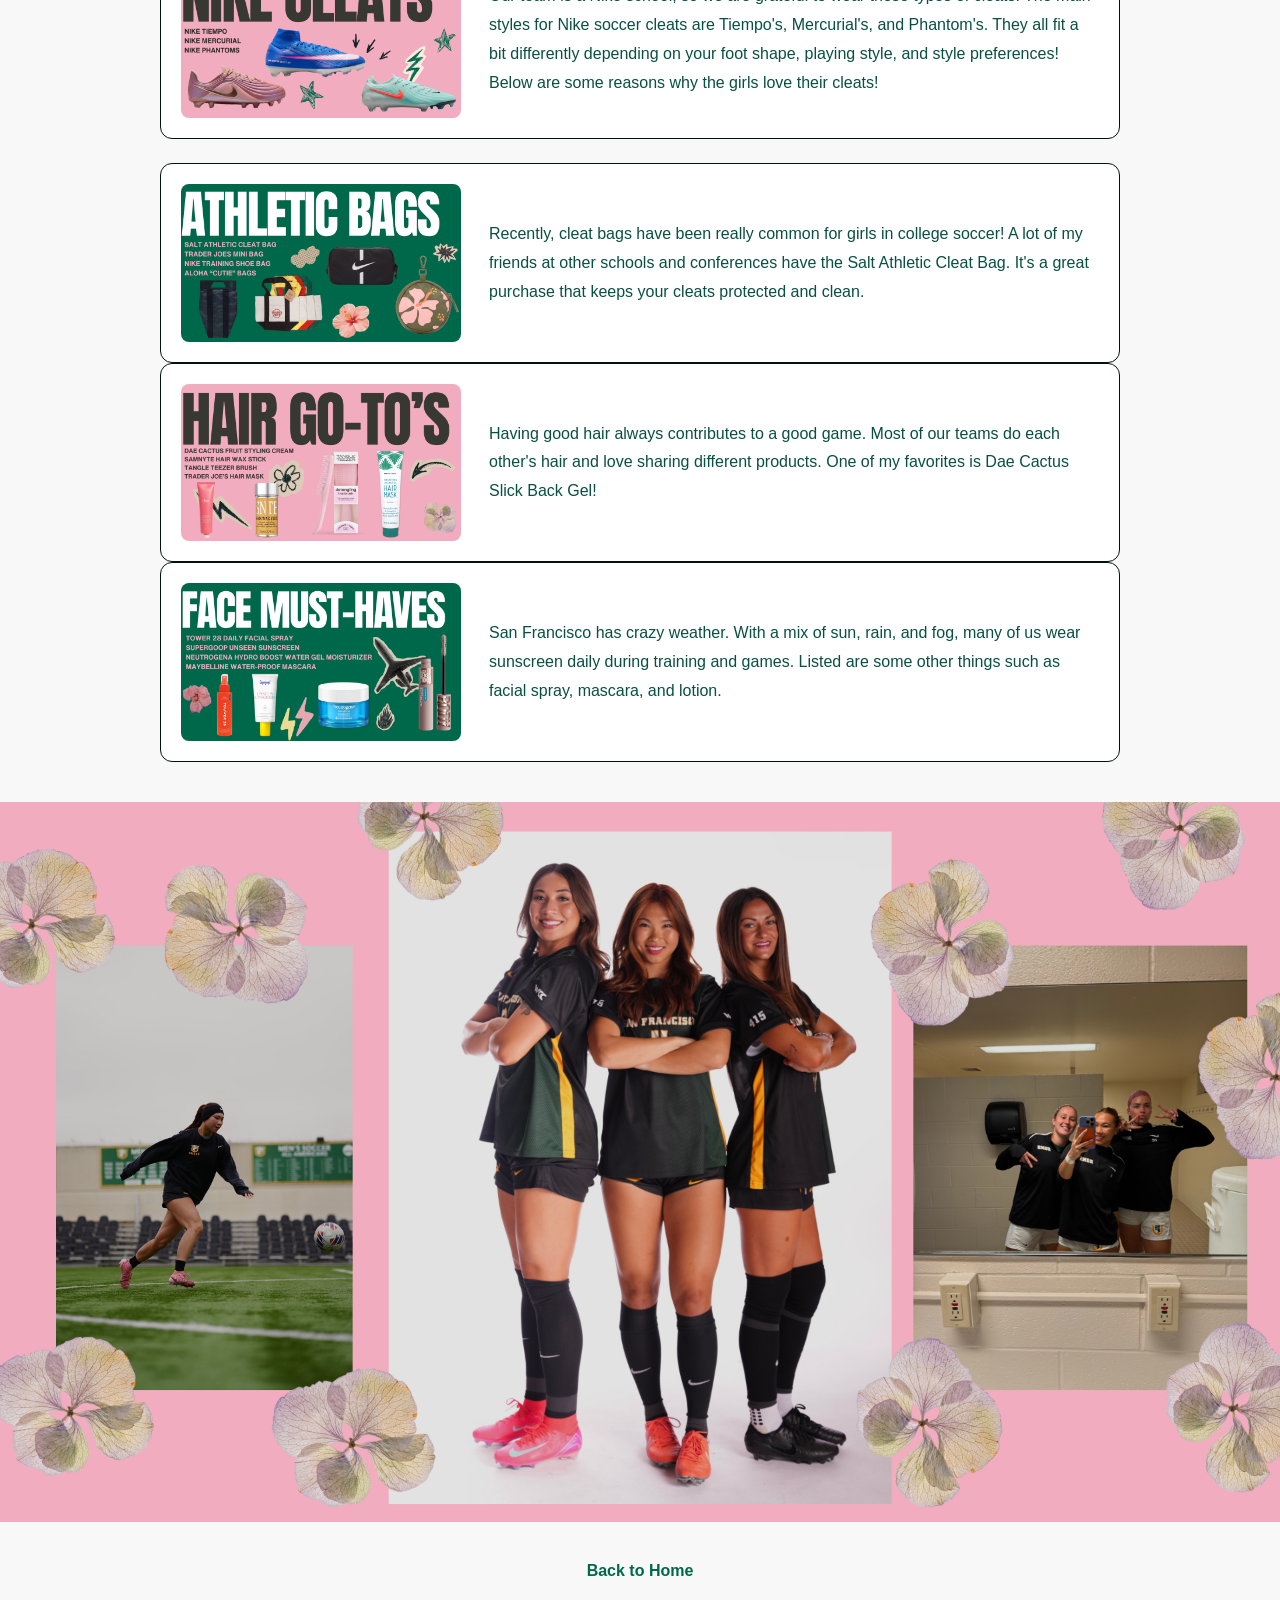
==== commit c246f88c: "Update" ====
--- a/blog_1/blog_1.html
+++ b/blog_1/blog_1.html
@@ -18,7 +18,7 @@
     </nav>
 
     <section class="about-me">
-        <img src="../img/aboutme_background1.png" alt="About Me">
+        <img src="../blog_1/img/blog_essentialstitle.png" alt="About Me">
     </section>
 
     <!-- INTRO TEXT BOX / TWO COLUMNS -->
